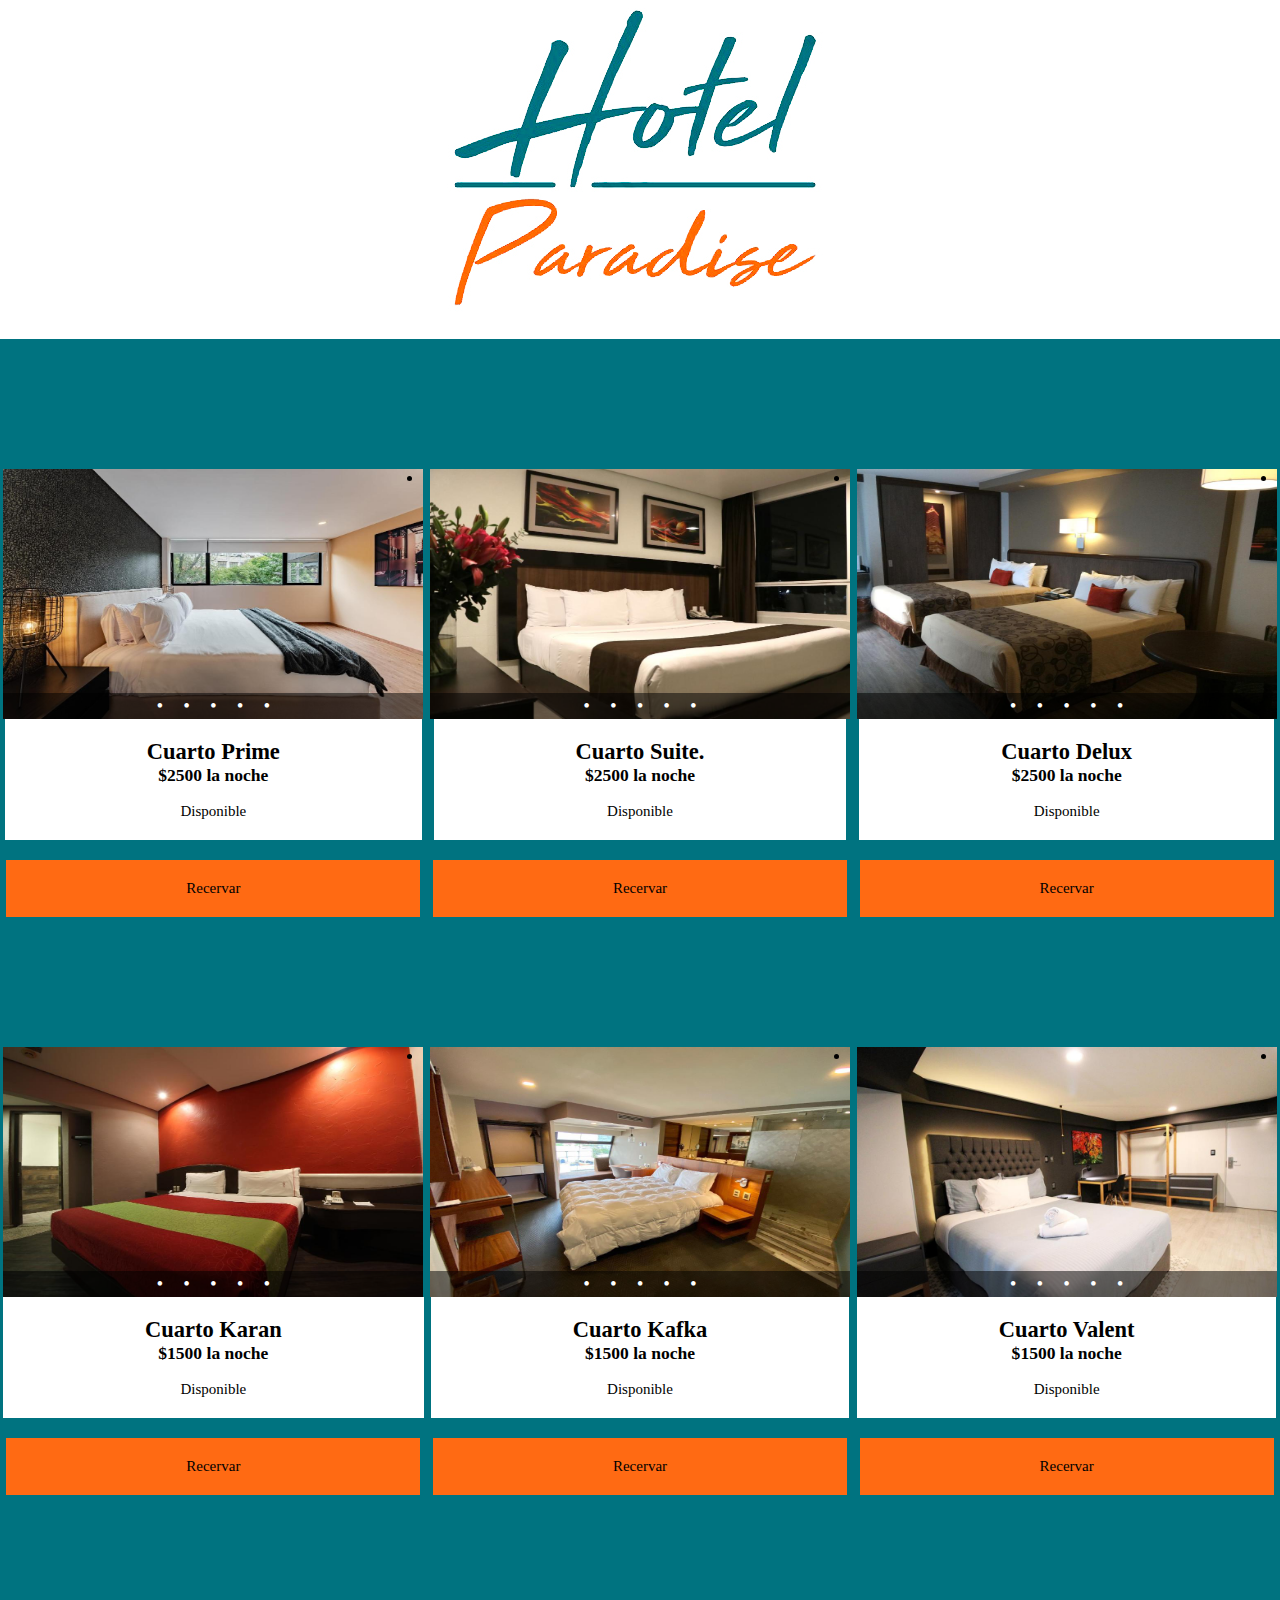
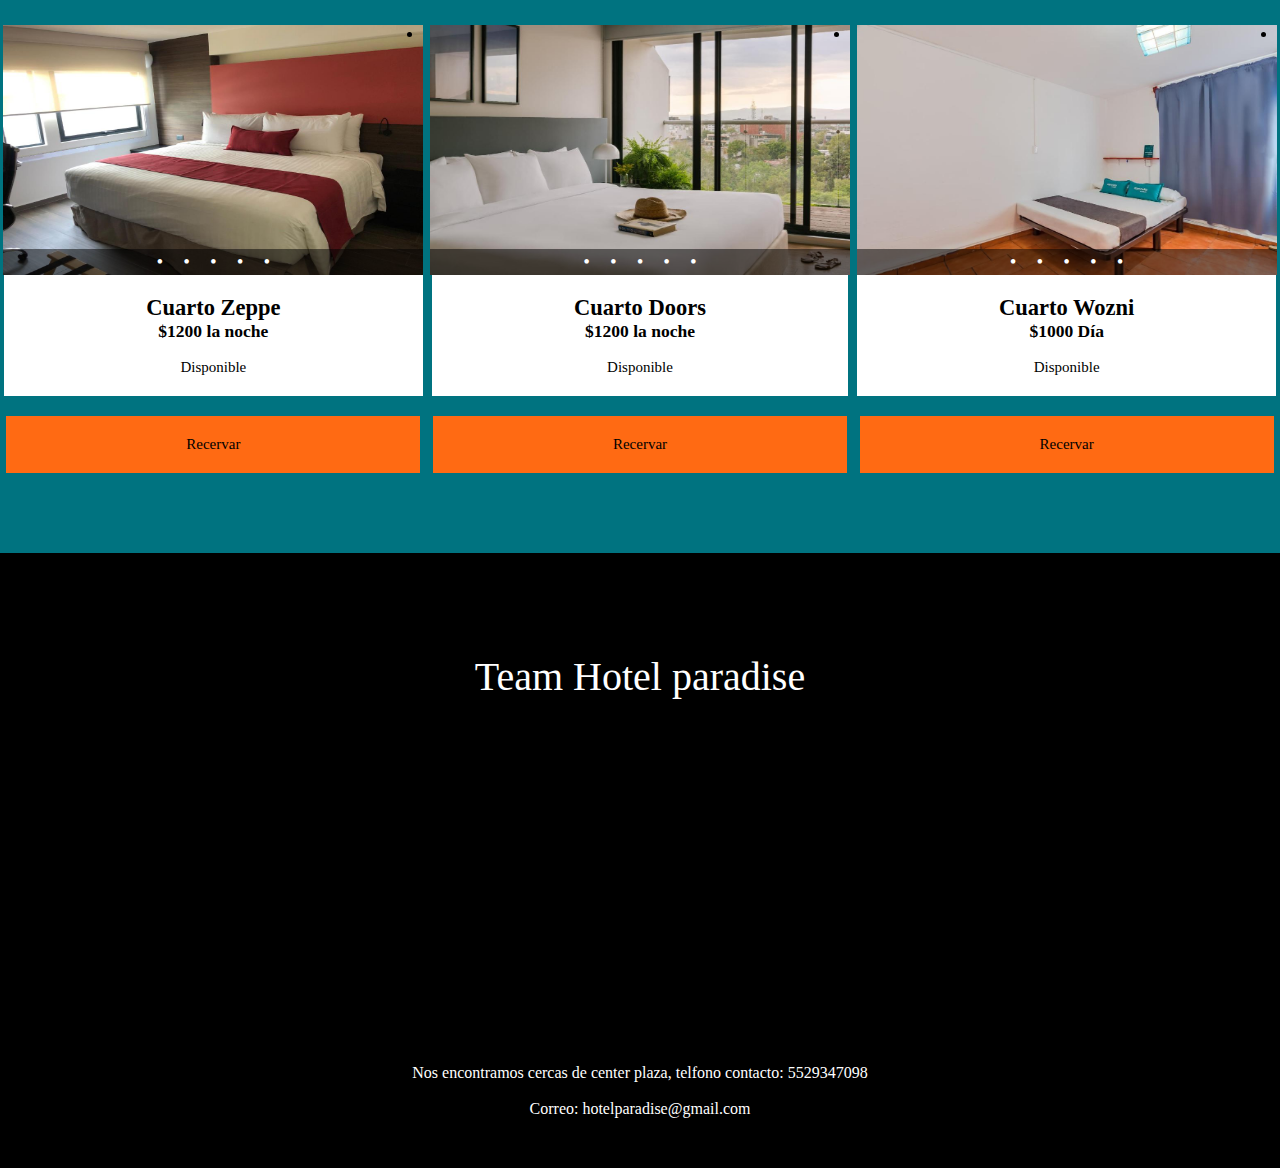
==== index.html @ f89396de "Add files via upload" ====
<!DOCTYPE html>
<html lang="en">
<head>
    <meta charset="UTF-8">
    <meta name="viewport" content="width=device-width, initial-scale=1.0">
    <link rel="stylesheet" href="style.css">
    <title>Hotel Paradise</title>
</head>
<body>
  
    <header class="headerA">
        <div class="containerA">
        <img id="logo"     src="imagenes/logohotel.jpg" alt="logo hotel" >
        </div>
    </header>
    <main>
        <section >  
            <div class="containerS">

                <div class="boxS">              
                    <div class="wrapper">
                        <div class="slider" id="slider">
                          <ul class="slides">
                            <li class="slide" id="slide1">
                                <img src="imagenes/hotelA1.jpg" alt="photo 2">
                            </li>
                            <li class="slide" id="slide2">
                                <img src="imagenes/hotelA2.jpg" alt="photo 2">
                            </li>
                            <li class="slide" id="slide3">
                                <img src="imagenes/hotelA3.jpg" alt="photo 3">
                            </li>
                            <li class="slide" id="slide4">
                                <img src="imagenes/hotelA4.jpg" alt="photo 4">
                            </li>
                            <li class="slide" id="slide5">
                                 <img src="imagenes/hotelA5.jpg" alt="photo 5">
                            </li>
                            <li class="slide">
                                <img src="imagenes/hotelA1.jpg" alt="photo 1">
                            </li>
                          </ul>
                          <ul class="slider-controler">
                            <li><a href="#slide1">&bullet;</a></li>
                            <li><a href="#slide2">&bullet;</a></li>
                            <li><a href="#slide3">&bullet;</a></li>
                            <li><a href="#slide4">&bullet;</a></li>
                            <li><a href="#slide5">&bullet;</a></li>
                          </ul>
                        </div>
                      </div>                                                   
                    <div id="info">
                        <h2>Cuarto Prime</h2>
                        <h3>$2500 la noche</h3>
                        <br>
                        <p>Disponible</p>
                        
                    </div>
                    <a href="reserva.html"><p  id="verMas">Recervar</p></a>
                </div>


                
                <div class="boxS">              
                    <div class="wrapper">
                        <div class="slider" id="slider">
                          <ul class="slides">
                            <li class="slide" id="slide6">
                                <img src="imagenes/hotelB1.jpg" alt="photo 6">
                            </li>
                            <li class="slide" id="slide7">
                                <img src="imagenes/hotelB2.jpg" alt="photo 7">
                            </li>
                            <li class="slide" id="slide8">
                                <img src="imagenes/hotelB3.jpg" alt="photo 8">
                            </li>
                            <li class="slide" id="slide9">
                                <img src="imagenes/hotelB4.jpg" alt="photo 9">
                            </li>
                            <li class="slide" id="slide10">
                                 <img src="imagenes/hotelB5.jpg" alt="photo 10">
                            </li>
                            <li class="slide">
                                <img src="imagenes/hotelB1.jpg" alt="photo 11">
                            </li>
                          </ul>
                          <ul class="slider-controler">
                            <li><a href="#slide6">&bullet;</a></li>
                            <li><a href="#slide7">&bullet;</a></li>
                            <li><a href="#slide8">&bullet;</a></li>
                            <li><a href="#slide9">&bullet;</a></li>
                            <li><a href="#slide10">&bullet;</a></li>
                          </ul>
                        </div>
                      </div>                                                   
                    <div id="info">
                        <h2>Cuarto Suite.</h2>
                        <h3>$2500 la noche</h3>
                        <br>
                        <p>Disponible</p>   
                    </div>

                    
                    <a href="reserva.html"><p  id="verMas">Recervar</p></a>
                </div>

                <div class="boxS">              
                    <div class="wrapper">
                        <div class="slider" id="slider">
                          <ul class="slides">
                            <li class="slide" id="slide11">
                                <img src="imagenes/hotelC1.jpg" alt="photo 2">
                            </li>
                            <li class="slide" id="slide12">
                                <img src="imagenes/hotelC2.jpg" alt="photo 2">
                            </li>
                            <li class="slide" id="slide13">
                                <img src="imagenes/hotelC3.jpg" alt="photo 3">
                            </li>
                            <li class="slide" id="slide14">
                                <img src="imagenes/hotelC4.jpg" alt="photo 4">
                            </li>
                            <li class="slide" id="slide15">
                                 <img src="imagenes/hotelC5.jpg" alt="photo 5">
                            </li>
                            <li class="slide">
                                <img src="imagenes/hotelC1.jpg" alt="photo 1">
                            </li>
                          </ul>
                          <ul class="slider-controler">
                            <li><a href="#slide11">&bullet;</a></li>
                            <li><a href="#slide12">&bullet;</a></li>
                            <li><a href="#slide13">&bullet;</a></li>
                            <li><a href="#slide14">&bullet;</a></li>
                            <li><a href="#slide15">&bullet;</a></li>
                          </ul>
                        </div>
                      </div>                                                   
                    <div id="info">
                        <h2>Cuarto Delux</h2>
                        <h3>$2500 la noche</h3>
                        <br>
                        <p>Disponible</p>
                        
                    </div>
                    <a href="reserva.html"><p  id="verMas">Recervar</p></a>
                </div>

            </div>
            </div>
        </section>
        <!-----seccion 2 hotel----->
        <section >  
            <div class="containerS">
                <div class="boxS">              
                    <div class="wrapper">
                        <div class="slider" id="slider">
                          <ul class="slides">
                            <li class="slide" id="slide16">
                                <img src="imagenes/hotelD1.jpg" alt="photo 2">
                            </li>
                            <li class="slide" id="slide17">
                                <img src="imagenes/hotelD2.jpg" alt="photo 2">
                            </li>
                            <li class="slide" id="slide18">
                                <img src="imagenes/hotelD3.jpg" alt="photo 3">
                            </li>
                            <li class="slide" id="slide19">
                                <img src="imagenes/hotelD4.jpg" alt="photo 4">
                            </li>
                            <li class="slide" id="slide20">
                                 <img src="imagenes/hotelD5.jpg" alt="photo 5">
                            </li>
                            <li class="slide">
                                <img src="imagenes/hotelD1.jpg" alt="photo 1">
                            </li>
                          </ul>
                          <ul class="slider-controler">
                            <li><a href="#slide16">&bullet;</a></li>
                            <li><a href="#slide17">&bullet;</a></li>
                            <li><a href="#slide18">&bullet;</a></li>
                            <li><a href="#slide19">&bullet;</a></li>
                            <li><a href="#slide20">&bullet;</a></li>
                          </ul>
                        </div>
                      </div>                                                   
                    <div id="info">
                        <h2>Cuarto Karan</h2>
                        <h3>$1500 la noche</h3>
                        <br>
                        <p>Disponible</p>
                        
                    </div>
                    <a href="reserva.html"><p  id="verMas">Recervar</p></a>
                </div>


                
                <div class="boxS">              
                    <div class="wrapper">
                        <div class="slider" id="slider">
                          <ul class="slides">
                            <li class="slide" id="slide21">
                                <img src="imagenes/hotelE1.jpg" alt="photo 6">
                            </li>
                            <li class="slide" id="slide22">
                                <img src="imagenes/hotelE2.jpg" alt="photo 7">
                            </li>
                            <li class="slide" id="slide23">
                                <img src="imagenes/hotelE3.jpg" alt="photo 8">
                            </li>
                            <li class="slide" id="slide24">
                                <img src="imagenes/hotelE4.jpg" alt="photo 9">
                            </li>
                            <li class="slide" id="slide25">
                                 <img src="imagenes/hotelE5.jpg" alt="photo 10">
                            </li>
                            <li class="slide">
                                <img src="imagenes/hotelE1.jpg" alt="photo 11">
                            </li>
                          </ul>
                          <ul class="slider-controler">
                            <li><a href="#slide21">&bullet;</a></li>
                            <li><a href="#slide22">&bullet;</a></li>
                            <li><a href="#slide23">&bullet;</a></li>
                            <li><a href="#slide24">&bullet;</a></li>
                            <li><a href="#slide25">&bullet;</a></li>
                          </ul>
                        </div>
                      </div>                                                   
                    <div id="info">
                        <h2>Cuarto Kafka</h2>
                        <h3>$1500 la noche</h3>
                        <br>
                        <p>Disponible</p>
                        
                    </div>
                    <a href="reserva.html"><p  id="verMas">Recervar</p></a>
                </div>

                <div class="boxS">              
                    <div class="wrapper">
                        <div class="slider" id="slider">
                          <ul class="slides">
                            <li class="slide" id="slide26">
                                <img src="imagenes/hotelF1.jpg" alt="photo 2">
                            </li>
                            <li class="slide" id="slide27">
                                <img src="imagenes/hotelF2.jpg" alt="photo 2">
                            </li>
                            <li class="slide" id="slide28">
                                <img src="imagenes/hotelF3.jpg" alt="photo 3">
                            </li>
                            <li class="slide" id="slide29">
                                <img src="imagenes/hotelF4.jpg" alt="photo 4">
                            </li>
                            <li class="slide" id="slide30">
                                 <img src="imagenes/hotelF5.jpg" alt="photo 5">
                            </li>
                            <li class="slide">
                                <img src="imagenes/hotelF1.jpg" alt="photo 1">
                            </li>
                          </ul>
                          <ul class="slider-controler">
                            <li><a href="#slide26">&bullet;</a></li>
                            <li><a href="#slide27">&bullet;</a></li>
                            <li><a href="#slide28">&bullet;</a></li>
                            <li><a href="#slide29">&bullet;</a></li>
                            <li><a href="#slide30">&bullet;</a></li>
                          </ul>
                        </div>
                      </div>                                                   
                    <div id="info">
                        <h2>Cuarto Valent</h2>
                        <h3>$1500 la noche</h3>
                        <br>
                        <p>Disponible</p>
                        
                    </div>
                    <a href="reserva.html"><p  id="verMas">Recervar</p></a>
                </div>

            </div>
            </div>
        </section>
        <!----seccion 3-->
        <section >  
            <div class="containerS">
                <div class="boxS">              
                    <div class="wrapper">
                        <div class="slider" id="slider">
                          <ul class="slides">
                            <li class="slide" id="slide31">
                                <img src="imagenes/hotelG1.jpg" alt="photo 2">
                            </li>
                            <li class="slide" id="slide32">
                                <img src="imagenes/hotelG2.jpg" alt="photo 2">
                            </li>
                            <li class="slide" id="slide33">
                                <img src="imagenes/hotelG3.jpg" alt="photo 3">
                            </li>
                            <li class="slide" id="slide34">
                                <img src="imagenes/hotelG4.jpg" alt="photo 4">
                            </li>
                            <li class="slide" id="slide35">
                                 <img src="imagenes/hotelG5.jpg" alt="photo 5">
                            </li>
                            <li class="slide">
                                <img src="imagenes/hotelG1.jpg" alt="photo 1">
                            </li>
                          </ul>
                          <ul class="slider-controler">
                            <li><a href="#slide31">&bullet;</a></li>
                            <li><a href="#slide32">&bullet;</a></li>
                            <li><a href="#slide33">&bullet;</a></li>
                            <li><a href="#slide34">&bullet;</a></li>
                            <li><a href="#slide35">&bullet;</a></li>
                          </ul>
                        </div>
                      </div>                                                   
                    <div id="info">
                        <h2>Cuarto Zeppe</h2>
                        <h3>$1200 la noche</h3>
                        <br>
                        <p>Disponible</p>
                        
                    </div>
                    <a href="reserva.html"><p  id="verMas">Recervar</p></a>
                </div>


                
                <div class="boxS">              
                    <div class="wrapper">
                        <div class="slider" id="slider">
                          <ul class="slides">
                            <li class="slide" id="slide36">
                                <img src="imagenes/hotelH1.jpg" alt="photo 6">
                            </li>
                            <li class="slide" id="slide37">
                                <img src="imagenes/hotelH2.jpg" alt="photo 7">
                            </li>
                            <li class="slide" id="slide38">
                                <img src="imagenes/hotelH3.jpg" alt="photo 8">
                            </li>
                            <li class="slide" id="slide39">
                                <img src="imagenes/hotelH4.jpg" alt="photo 9">
                            </li>
                            <li class="slide" id="slide40">
                                 <img src="imagenes/hotelH5.jpg" alt="photo 10">
                            </li>
                            <li class="slide">
                                <img src="imagenes/hotelH1.jpg" alt="photo 11">
                            </li>
                          </ul>
                          <ul class="slider-controler">
                            <li><a href="#slide36">&bullet;</a></li>
                            <li><a href="#slide37">&bullet;</a></li>
                            <li><a href="#slide38">&bullet;</a></li>
                            <li><a href="#slide39">&bullet;</a></li>
                            <li><a href="#slide40">&bullet;</a></li>
                          </ul>
                        </div>
                      </div>                                                   
                    <div id="info">
                        <h2>Cuarto Doors</h2>
                        <h3>$1200 la noche</h3>
                        <br>
                        <p>Disponible</p>
                        
                    </div>
                    <a href="reserva.html"><p  id="verMas">Recervar</p></a>
                </div>

                <div class="boxS">              
                    <div class="wrapper">
                        <div class="slider" id="slider">
                          <ul class="slides">
                            <li class="slide" id="slide41">
                                <img src="imagenes/hotelJ1.jpg" alt="photo 2">
                            </li>
                            <li class="slide" id="slide42">
                                <img src="imagenes/hotelJ2.jpg" alt="photo 2">
                            </li>
                            <li class="slide" id="slide43">
                                <img src="imagenes/hotelJ3.jpg" alt="photo 3">
                            </li>
                            <li class="slide" id="slide44">
                                <img src="imagenes/hotelJ4.jpg" alt="photo 4">
                            </li>
                            <li class="slide" id="slide45">
                                 <img src="imagenes/hotelJ5.jpg" alt="photo 5">
                            </li>
                            <li class="slide">
                                <img src="imagenes/hotelJ1.jpg" alt="photo 1">
                            </li>
                          </ul>
                          <ul class="slider-controler">
                            <li><a href="#slide41">&bullet;</a></li>
                            <li><a href="#slide42">&bullet;</a></li>
                            <li><a href="#slide43">&bullet;</a></li>
                            <li><a href="#slide44">&bullet;</a></li>
                            <li><a href="#slide45">&bullet;</a></li>
                          </ul>
                        </div>
                      </div>                                                   
                    <div id="info">
                        <h2>Cuarto Wozni</h2>
                        <h3>$1000 Día</h3>
                        <br>
                        <p>Disponible</p>
                        
                    </div>
                    <a href="reserva.html"><p  id="verMas">Recervar</p></a>
                </div>

            </div>
            </div>
        </section>
    </main> 


<footer>
    <div class="pie">
        Team Hotel paradise
    </div>
    
    <div class="mapa">
    <iframe  src="https://www.google.com/maps/embed?pb=!1m18!1m12!1m3!1d3760.5417397965603!2d-99.03888101377008!3d19.51834209097178!2m3!1f0!2f0!3f0!3m2!1i1024!2i768!4f13.1!3m3!1m2!1s0x85d1fabd2e1eb8d5%3A0xf765fcff9a703925!2sCenter%20Plazas!5e0!3m2!1ses-419!2smx!4v1698195883052!5m2!1ses-419!2smx" width="400" height="250" style="border:0;" allowfullscreen="" loading="lazy" referrerpolicy="no-referrer-when-downgrade"></iframe>
    <div class="contacto">
        <p>Nos encontramos cercas de center plaza, telfono contacto: 5529347098</p>
        <br>
        <p>Correo: hotelparadise@gmail.com</p>
    </div>    
    </div>
</footer>


</body>
</html>
---- style.css ----
*{
    margin: 0;
    padding: 0;
    font-family: 'roboto';    
}

body{
    background-color: #007380;
    color: black
    
}
.containerA{
    width: 100%;
    margin: 0 auto;
    text-align: center;

}
.headerA{
    background-color: white;
    
}
.boxS{
    padding-top: 130px;
}
.boxS img{
  width: 400px;
  height: 250px;
   
}

.containerS{
    text-align: center;
    width: 100%;
    margin: 0 auto;
    display: grid;
    grid-template-columns: repeat(auto-fit,minmax(16rem,1fr));
}
.imagenesPrincipales:hover{
    transform: scale(1.2);
    transition: transform .8s;
}
#verMas:hover{
    transform: scale(1.2);
    transition: transform .8s;
    background-color: rgb(255, 147, 84);
}
#verMas{
    margin-top: 20px;
    color: black;
    background-color: rgb(255, 106, 19);
    font-size: 15px;
    display: inline-block;
    padding: 20px;
    padding-left: 180px;
    padding-right: 180px;
    
}
#info{
    color: black;
    background-color: rgb(255, 255, 255);
    font-size: 15px;
    display: inline-block;
    padding-top: 20px;
    padding-bottom: 20px;
    padding-left: 142px;
    padding-right: 142px; 
}

@keyframes slide {
	0% { transform: translateX(0); }
	10% { transform: translateX(0); }

	15% { transform: translateX(-100%); }
	30% { transform: translateX(-100%); }

	35% { transform: translateX(-200%); }
	50% { transform: translateX(-200%); }

	55% { transform: translateX(-300%); }
	70% { transform: translateX(-300%); }

	75% { transform: translateX(-400%); }
	90% { transform: translateX(-400%); }

	95% { transform: translateX(-500%); }
	100% { transform: translateX(-500%); }
}

* { box-sizing: border-box; }

html { scroll-behavior: smooth; }

body {
	font-family: sans-serif;
}

.wrapper {
	max-width: 420px;
	margin: 0 auto;
}

.slider {
	position: relative;
}

.slides {
	position: relative;
	display: flex;
	overflow: hidden;
}

.slide {
	width: 100vw;
	flex-shrink: 0;
	animation-name: slide;
	animation-duration: 20s;
	animation-iteration-count: infinite;
	animation-timing-function: linear;
}

.slides:hover .slide {
	animation-play-state: paused;
	
	
}

.slide img {
	width: 100%;
	vertical-align: top;
}

.slide a {
	width: 100%;
	display: inline-block;
	position: relative;
}
.caption {
	color: white;
	text-shadow: 1px 1px black;
	font-size: 8vw;
	position: absolute;
	bottom: 8vw;
	right: 4vw;
}
.slide:target {
	animation-name: none;
	position: absolute;
	left: 0;
	top: 0;
	right: 0;
	bottom: 0;
	z-index: 50;
}
.slider-controler {
	position: absolute;
	left: 0;
	right: 0;
	bottom: 0;
	text-align: center;
	padding: 2px;
	background-color: rgba(0,0,0,0.5);
	z-index: 50;

}
.slider-controler li {
	margin: 0 0.5rem;
	display: inline-block;
	vertical-align: top;
}

.slider-controler a {

	text-decoration: none;
	color: rgb(255, 255, 255);
	font-size: 1.2rem;
}

@media only screen and (min-width: 420px) {
	.slide {
		width: 420px;
	}

	.caption {
		font-size: 96px;
		bottom: 96px;
		right: 50px;
	}
}

  /*  CSS reserva aquí */
  body {
    font-family: Arial, sans-serif;
    background-color: #007380;
  }
  .container {
    width: 50%;
    margin: 0 auto;
    background: #ffffff;
    padding: 20px;
    border-radius: 5px;
    box-shadow: 0 0 10px rgba(0, 0, 0, 0.1);
    margin-top: 50px;
  }
  input[type="text"] {
	
    width: 100%;
    padding: 10px;
    margin: 8px 0;
    box-sizing: border-box;
    border: 1px solid #cc0d0d;
    border-radius: 4px;
	
  }
  input[type="submit"] {
    width: 100%;
    background-color: rgb(255, 106, 19);;
    color: white;
    padding: 14px 20px;
    margin: 8px 0;
    border: none;
    border-radius: 4px;
    cursor: pointer;
  }
  input[type="submit"]:hover {
    background-color: rgb(219, 126, 73);;
  }
  label {
    margin-bottom: 10px;
    display: block;
  }
  .etiquetaDatos{
	text-align: left;
  }
  

  .header-video{
	text-align: center;
	margin-bottom: 0;
	background-color:#d8e9eb;
	
  }
  .bg-video{
	border-radius: 10px;
  }

  .pie{
    margin-top: 80px;
    font-size: 40px;
    color: white;
    background-color: black;
    text-align: center;
    padding: 100px;
  }
  footer{
    background-color: #000000;
  }
	.mapa{
    text-align: center;
    padding-bottom: 40px;
  }
  .contacto{
    color: white;
    padding: 10px;
  }
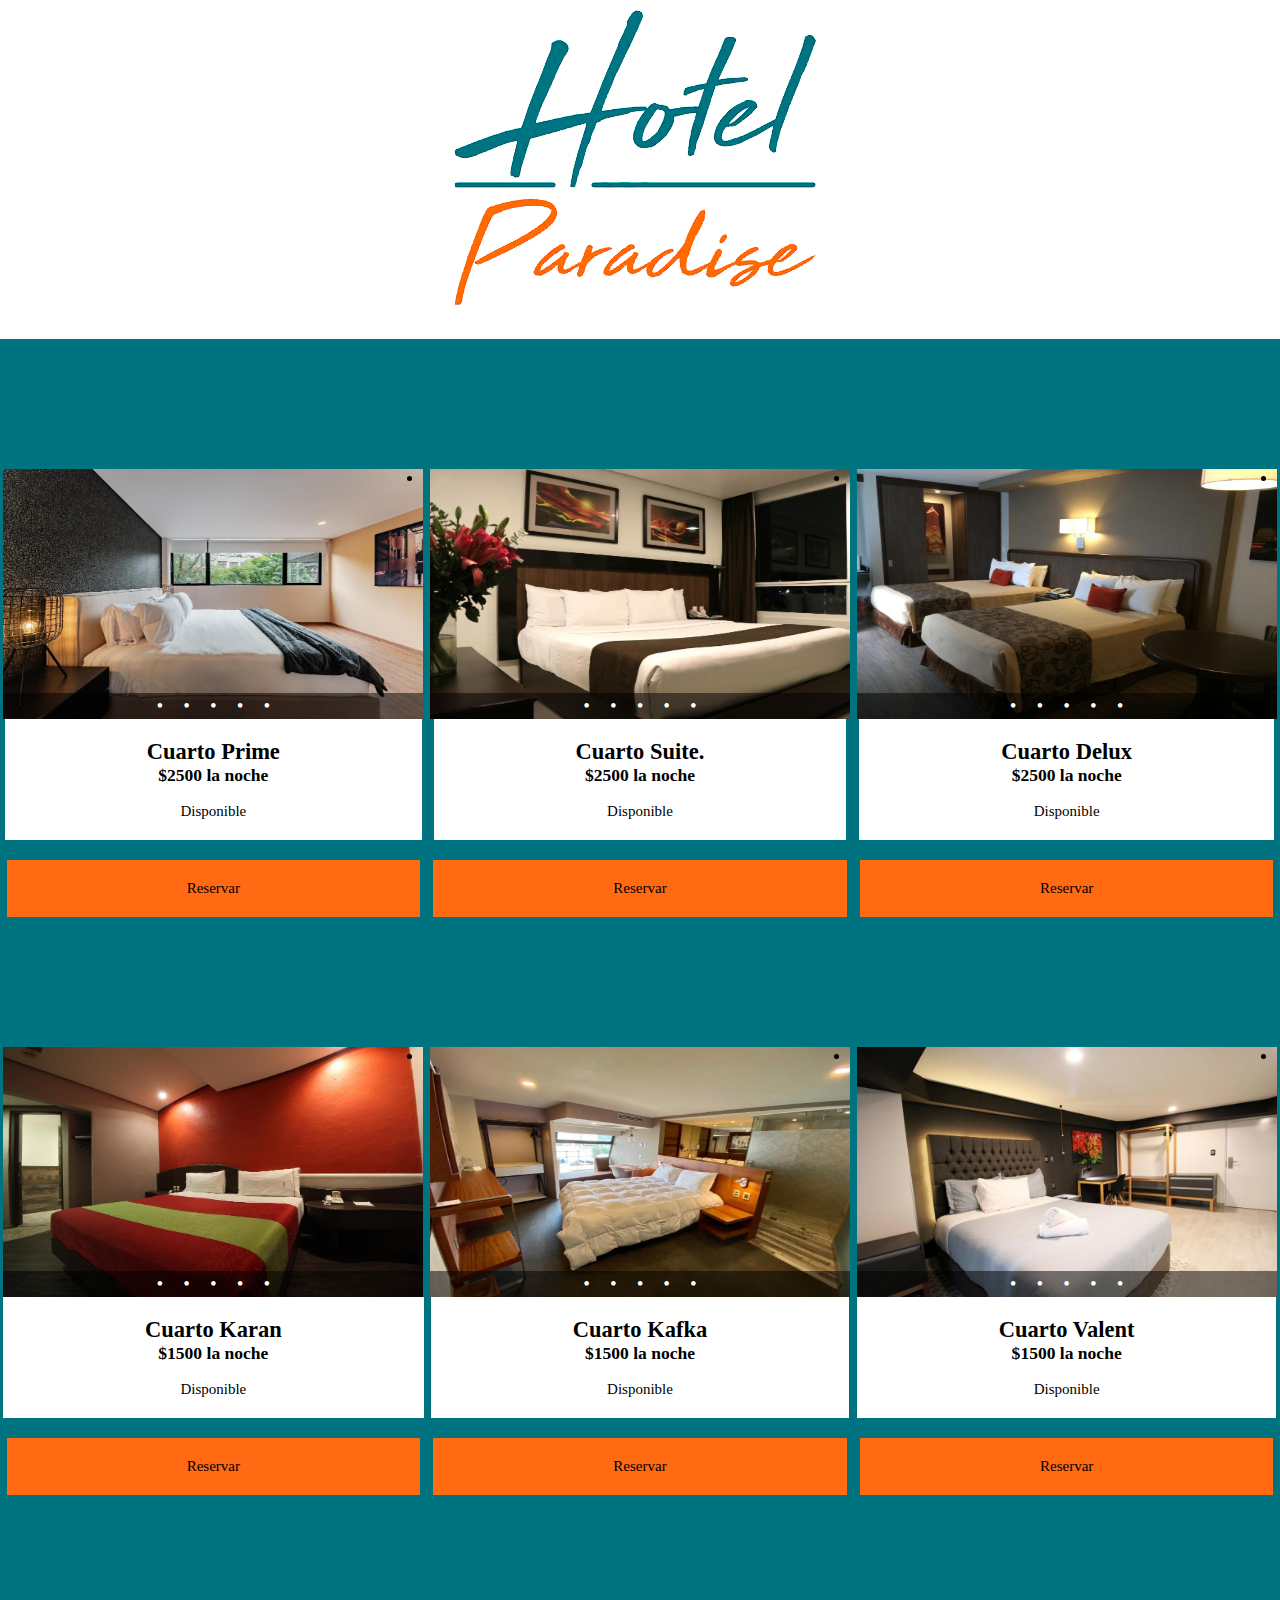
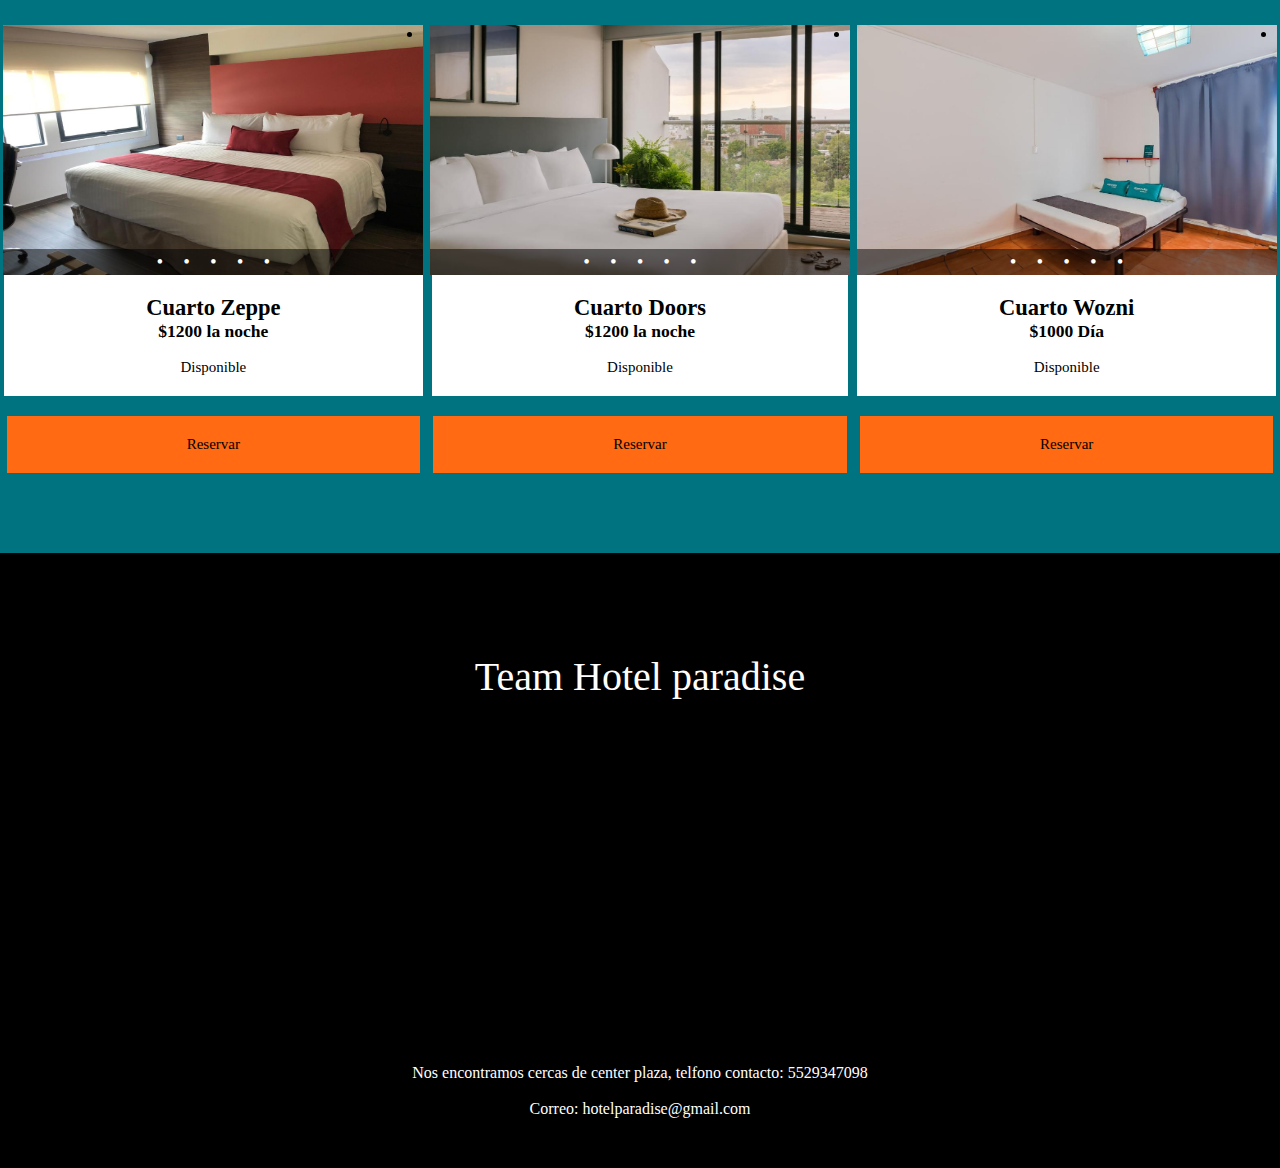
==== commit ad84831a: "Update index.html" ====
--- a/index.html
+++ b/index.html
@@ -56,7 +56,7 @@
                         <p>Disponible</p>
                         
                     </div>
-                    <a href="reserva.html"><p  id="verMas">Recervar</p></a>
+                    <a href="reserva.html"><p  id="verMas">Reservar</p></a>
                 </div>
 
 
@@ -101,7 +101,7 @@
                     </div>
 
                     
-                    <a href="reserva.html"><p  id="verMas">Recervar</p></a>
+                    <a href="reserva.html"><p  id="verMas">Reservar</p></a>
                 </div>
 
                 <div class="boxS">              
@@ -143,7 +143,7 @@
                         <p>Disponible</p>
                         
                     </div>
-                    <a href="reserva.html"><p  id="verMas">Recervar</p></a>
+                    <a href="reserva.html"><p  id="verMas">Reservar</p></a>
                 </div>
 
             </div>
@@ -191,7 +191,7 @@
                         <p>Disponible</p>
                         
                     </div>
-                    <a href="reserva.html"><p  id="verMas">Recervar</p></a>
+                    <a href="reserva.html"><p  id="verMas">Reservar</p></a>
                 </div>
 
 
@@ -235,7 +235,7 @@
                         <p>Disponible</p>
                         
                     </div>
-                    <a href="reserva.html"><p  id="verMas">Recervar</p></a>
+                    <a href="reserva.html"><p  id="verMas">Reservar</p></a>
                 </div>
 
                 <div class="boxS">              
@@ -277,7 +277,7 @@
                         <p>Disponible</p>
                         
                     </div>
-                    <a href="reserva.html"><p  id="verMas">Recervar</p></a>
+                    <a href="reserva.html"><p  id="verMas">Reservar</p></a>
                 </div>
 
             </div>
@@ -325,7 +325,7 @@
                         <p>Disponible</p>
                         
                     </div>
-                    <a href="reserva.html"><p  id="verMas">Recervar</p></a>
+                    <a href="reserva.html"><p  id="verMas">Reservar</p></a>
                 </div>
 
 
@@ -369,7 +369,7 @@
                         <p>Disponible</p>
                         
                     </div>
-                    <a href="reserva.html"><p  id="verMas">Recervar</p></a>
+                    <a href="reserva.html"><p  id="verMas">Reservar</p></a>
                 </div>
 
                 <div class="boxS">              
@@ -411,7 +411,7 @@
                         <p>Disponible</p>
                         
                     </div>
-                    <a href="reserva.html"><p  id="verMas">Recervar</p></a>
+                    <a href="reserva.html"><p  id="verMas">Reservar</p></a>
                 </div>
 
             </div>
@@ -437,4 +437,4 @@
 
 
 </body>
-</html>+</html>
